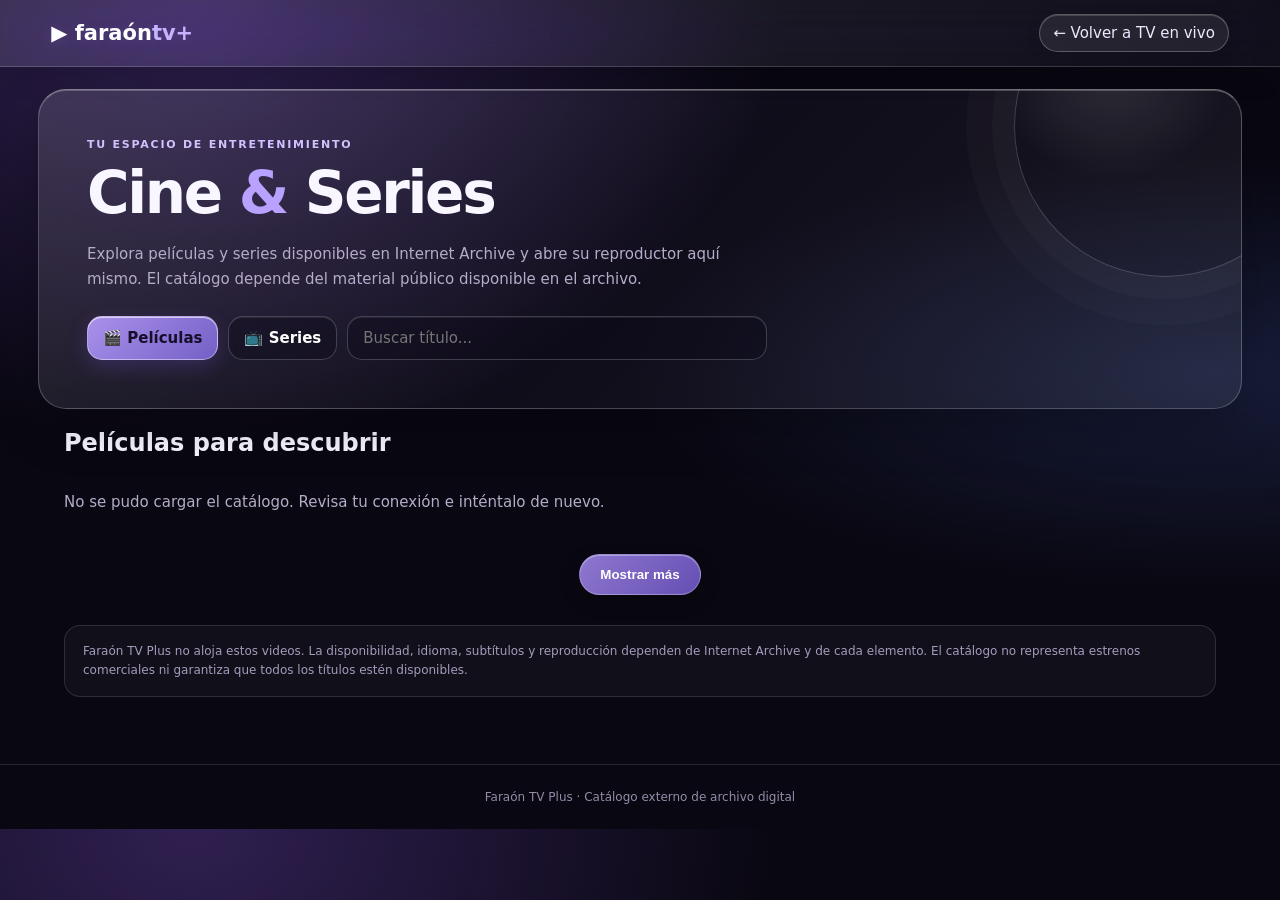
==== cine.html @ 97df02d6 "Require Google sign-in on cinema page" ====
<!doctype html>
<html lang="es"><head><meta charset="utf-8"><meta name="viewport" content="width=device-width,initial-scale=1,viewport-fit=cover"><meta name="theme-color" content="#100c20"><title>Faraón TV Plus — Cine y series</title><style>
:root{color-scheme:dark;--bg:#090711;--panel:rgba(255,255,255,.075);--purple:#b39aff;--muted:#b4acc8;--edge:rgba(255,255,255,.2);--shadow:0 16px 38px rgba(0,0,0,.28)}
*{box-sizing:border-box}
html{scroll-behavior:smooth}
body{margin:0;background:radial-gradient(ellipse at 15% 0%,#302052 0,transparent 38%),radial-gradient(ellipse at 95% 45%,#171d3a 0,transparent 34%),var(--bg);color:#f8f6ff;font:15px system-ui,-apple-system,Segoe UI,sans-serif}
header{position:sticky;top:0;z-index:4;display:flex;align-items:center;gap:20px;padding:14px clamp(16px,4vw,52px);background:linear-gradient(110deg,rgba(255,255,255,.12),rgba(255,255,255,.035));border-bottom:1px solid rgba(255,255,255,.17);box-shadow:0 8px 26px rgba(0,0,0,.18);backdrop-filter:blur(18px) saturate(145%);-webkit-backdrop-filter:blur(18px) saturate(145%)}
.brand{font-size:21px;font-weight:850;color:white;text-decoration:none;white-space:nowrap;text-shadow:0 2px 14px #b39aff25}.brand span{color:#c6b3ff}
header a.back{margin-left:auto;color:#eee8ff;text-decoration:none;border:1px solid rgba(255,255,255,.25);background:rgba(255,255,255,.075);padding:9px 13px;border-radius:999px;box-shadow:inset 0 1px rgba(255,255,255,.15),0 5px 14px #0002}
.hero{position:relative;margin:22px clamp(12px,3vw,38px) 20px;padding:clamp(26px,4vw,48px);border:1px solid rgba(255,255,255,.22);border-top-color:rgba(255,255,255,.4);border-radius:28px;background:linear-gradient(135deg,rgba(255,255,255,.13),rgba(180,160,255,.045) 50%,rgba(255,255,255,.07));box-shadow:inset 0 1px rgba(255,255,255,.23),0 18px 48px rgba(0,0,0,.25);overflow:hidden}
.hero:after{content:"";position:absolute;right:-75px;top:-115px;width:300px;height:300px;border-radius:50%;border:1px solid rgba(255,255,255,.19);background:radial-gradient(circle at 32% 28%,rgba(255,255,255,.13),transparent 42%);box-shadow:0 0 0 22px rgba(255,255,255,.025),0 0 0 48px rgba(255,255,255,.018);pointer-events:none}
.eyebrow{position:relative;z-index:1;color:#d2c0ff;font-size:11px;font-weight:800;letter-spacing:.16em}
.hero h1{position:relative;z-index:1;font-size:clamp(32px,5vw,58px);letter-spacing:-.04em;margin:8px 0}.hero p{position:relative;z-index:1;color:var(--muted);max-width:640px;line-height:1.65}
.controls{position:relative;z-index:1;display:flex;gap:10px;flex-wrap:wrap;margin-top:24px}
.tab,.search{border:1px solid rgba(255,255,255,.2);background:rgba(12,10,24,.38);color:#fff;border-radius:15px;padding:12px 15px;font:inherit;box-shadow:inset 0 1px rgba(255,255,255,.08)}
.tab{cursor:pointer;font-weight:750}.tab.active{background:linear-gradient(135deg,rgba(184,157,255,.9),rgba(135,111,231,.82));border-color:rgba(255,255,255,.42);color:#160e2a;box-shadow:inset 0 1px rgba(255,255,255,.6),0 7px 20px rgba(141,105,255,.2)}
.search{flex:1;min-width:190px;max-width:420px;outline:none}.search:focus{border-color:#c0aaff}
main{padding:0 clamp(16px,5vw,64px) 55px}.sectionhead{display:flex;align-items:end;justify-content:space-between;gap:12px;margin:12px 0 18px}.sectionhead h2{margin:0;font-size:24px}.status{color:var(--muted);padding:18px 0}
.grid{display:grid;grid-template-columns:repeat(auto-fill,minmax(155px,1fr));gap:18px}
.card{min-width:0;background:linear-gradient(145deg,rgba(255,255,255,.105),rgba(255,255,255,.035));border:1px solid rgba(255,255,255,.17);border-top-color:rgba(255,255,255,.3);border-radius:20px;overflow:hidden;cursor:pointer;box-shadow:inset 0 1px rgba(255,255,255,.14),0 10px 26px rgba(0,0,0,.22);transition:transform .18s,border-color .18s}
.poster{aspect-ratio:2/3;background:linear-gradient(145deg,#29213f,#171323);position:relative;display:grid;place-items:center;overflow:hidden}.poster img{width:100%;height:100%;object-fit:cover;display:block}.poster .play{position:absolute;display:grid;place-items:center;width:46px;height:46px;border:1px solid rgba(255,255,255,.42);border-radius:50%;background:rgba(155,123,255,.86);box-shadow:0 6px 18px #0005,inset 0 1px rgba(255,255,255,.45);font-size:20px}
.meta{padding:12px}.meta h3{font-size:14px;line-height:1.35;margin:0 0 6px}.meta p{font-size:12px;color:var(--muted);margin:0}.fallback{padding:14px;text-align:center;color:#d0c5e8}
.more{display:block;margin:25px auto 0;border:1px solid rgba(255,255,255,.25);background:linear-gradient(130deg,rgba(177,148,255,.8),rgba(125,97,220,.8));color:white;padding:12px 20px;border-radius:999px;font-weight:800;box-shadow:0 7px 20px #0003,inset 0 1px #ffffff55;cursor:pointer}
.note{color:#a59bbd;font-size:12px;line-height:1.6;margin-top:30px;padding:16px 18px;border:1px solid rgba(255,255,255,.12);border-radius:16px;background:rgba(255,255,255,.035)}
.player{display:none;position:fixed;inset:0;background:rgba(5,3,12,.88);z-index:10;align-items:center;justify-content:center;padding:18px}.player.open{display:flex}.playerbox{width:min(100%,1000px);background:linear-gradient(145deg,#211a32,#100d1a);border:1px solid rgba(255,255,255,.24);border-radius:22px;overflow:hidden;box-shadow:0 25px 75px #0008}
.playerhead{display:flex;align-items:center;gap:12px;padding:12px 15px;background:rgba(255,255,255,.045);border-bottom:1px solid rgba(255,255,255,.1)}.playerhead strong{flex:1}.close{border:1px solid rgba(255,255,255,.18);border-radius:999px;background:rgba(255,255,255,.09);color:#fff;padding:9px 13px;font-size:18px;cursor:pointer}
.framewrap{aspect-ratio:16/9;background:#000}.framewrap iframe{border:0;width:100%;height:100%}footer{padding:25px;text-align:center;color:#948ba9;font-size:12px;border-top:1px solid rgba(255,255,255,.12)}
@media(hover:hover) and (pointer:fine){.card:hover{transform:translateY(-3px);border-color:rgba(194,170,255,.65);box-shadow:inset 0 1px rgba(255,255,255,.18),0 16px 32px rgba(0,0,0,.3)}}
@media(max-width:700px){header{padding:12px 14px;gap:10px;background:rgba(22,17,35,.94);backdrop-filter:none;-webkit-backdrop-filter:none}.brand{font-size:19px}header a.back{font-size:12px;padding:9px 11px}.hero{margin:13px 10px 18px;padding:25px 19px;border-radius:22px;box-shadow:inset 0 1px rgba(255,255,255,.18),0 9px 22px #0003;background:linear-gradient(145deg,rgba(255,255,255,.11),rgba(170,145,255,.055))}.hero:after{right:-175px;top:-110px}.hero p{font-size:13px}.controls{gap:8px;margin-top:19px}.tab,.search{padding:11px 12px;border-radius:12px}.search{min-width:100%;max-width:none}.grid{grid-template-columns:repeat(2,minmax(0,1fr));gap:11px}.card{border-radius:16px;box-shadow:inset 0 1px rgba(255,255,255,.12),0 7px 16px #0003;transition:none}.poster .play{width:40px;height:40px}.meta{padding:10px}.meta h3{font-size:13px}.sectionhead h2{font-size:21px}.player{padding:10px}.playerbox{border-radius:16px}footer{padding:20px 12px}}
@media(hover:none),(pointer:coarse){header{backdrop-filter:none;-webkit-backdrop-filter:none}.hero{backdrop-filter:none;-webkit-backdrop-filter:none}.card{backdrop-filter:none;-webkit-backdrop-filter:none}}
@media(prefers-reduced-motion:reduce){*,*::before,*::after{scroll-behavior:auto!important;transition:none!important}}
@supports not ((backdrop-filter:blur(1px)) or (-webkit-backdrop-filter:blur(1px))){header{background:#191427}.hero,.card{background:#1a1428}}

</style><style>
.auth-gate{position:fixed;inset:0;z-index:9999;display:grid;place-items:center;padding:22px;background:radial-gradient(ellipse at 50% 15%,#34235a,#0a0812 65%);color:#fff;font-family:system-ui,sans-serif}.auth-gate[hidden]{display:none}.auth-card{width:min(100%,410px);padding:30px 24px;text-align:center;border:1px solid #ffffff35;border-radius:28px;background:linear-gradient(145deg,#ffffff18,#ffffff08);box-shadow:inset 0 1px #ffffff30,0 24px 70px #0008}.auth-logo{width:86px;height:86px;object-fit:contain;margin:0 auto 12px}.auth-card h1{margin:8px 0;font-size:28px}.auth-card p{color:#c8bfdc;line-height:1.5}.google-login{width:100%;display:flex;align-items:center;justify-content:center;gap:12px;padding:14px;border:1px solid #ffffff38;border-radius:14px;background:#fff;color:#211b2e;font-weight:750;font-size:15px;cursor:pointer}.google-login:disabled{opacity:.6}.google-login svg{width:20px;height:20px}.auth-error{min-height:20px;color:#ffb6c1;font-size:13px}.auth-user{display:flex;align-items:center;gap:8px;font-size:12px;color:#d5c9f1}.auth-user button{border:1px solid #ffffff30;border-radius:999px;background:#ffffff10;color:#fff;padding:7px 10px;cursor:pointer}
</style></head><body><section id="authGate" class="auth-gate" hidden><div class="auth-card"><img class="auth-logo" src="faraon-tv-icon.png" alt="Faraón TV" onerror="this.style.display='none'"><div style="font-size:11px;letter-spacing:.18em;color:#c8b5ff;font-weight:800">ACCESO EXCLUSIVO</div><h1>Bienvenido a Faraón TV</h1><p>Inicia sesión con Google para acceder a los canales, películas y series.</p><button id="googleLogin" class="google-login"><svg viewBox="0 0 48 48" aria-hidden="true"><path fill="#EA4335" d="M24 9.5c3.54 0 6.71 1.22 9.21 3.6l6.85-6.85C35.9 2.38 30.47 0 24 0 14.62 0 6.51 5.38 2.56 13.22l7.98 6.19C12.43 13.72 17.74 9.5 24 9.5z"/><path fill="#4285F4" d="M46.98 24.55c0-1.57-.15-3.09-.38-4.55H24v9.02h12.94c-.58 2.96-2.26 5.48-4.76 7.18l7.73 6C44.42 37.95 46.98 31.77 46.98 24.55z"/><path fill="#FBBC05" d="M10.53 28.59a14.4 14.4 0 0 1 0-9.18l-7.98-6.19a24 24 0 0 0 0 21.56z"/><path fill="#34A853" d="M24 48c6.48 0 11.93-2.13 15.91-5.8l-7.73-6c-2.15 1.45-4.9 2.3-8.18 2.3-6.26 0-11.57-4.22-13.47-9.91l-7.98 6.19C6.51 42.62 14.62 48 24 48z"/></svg>Continuar con Google</button><p id="authError" class="auth-error" role="status"></p><small style="color:#9f95b8">Tu sesión se administra de forma segura con Supabase.</small></div></section>
<script type="module">
import { createClient } from 'https://esm.sh/@supabase/supabase-js@2.57.0';
const supabase=createClient('https://vavccireczpousisropq.supabase.co','sb_publishable_TexyQd7hbvq5Wb1plAVRlQ_CVCT6jrP');
const gate=document.getElementById('authGate'),login=document.getElementById('googleLogin'),err=document.getElementById('authError');
let ready=false;
async function checkAuth(){const {data:{session},error}=await supabase.auth.getSession();if(error)console.error(error);gate.hidden=!!session;document.body.classList.toggle('auth-locked',!session);ready=true;if(!session&&location.pathname.endsWith('/cine.html'))sessionStorage.setItem('faraon-after-login','cine.html');}
login.addEventListener('click',async()=>{login.disabled=true;err.textContent='Conectando con Google…';const {error}=await supabase.auth.signInWithOAuth({provider:'google',options:{redirectTo:location.origin+location.pathname}});if(error){err.textContent='No se pudo iniciar sesión: '+error.message;login.disabled=false;}});
supabase.auth.onAuthStateChange((event,session)=>{if(event==='SIGNED_IN'&&session){gate.hidden=true;document.body.classList.remove('auth-locked');const next=sessionStorage.getItem('faraon-after-login');if(next){sessionStorage.removeItem('faraon-after-login');if(!location.pathname.endsWith('/'+next))location.href=next;}}else if(event==='SIGNED_OUT'){gate.hidden=false;document.body.classList.add('auth-locked');}});
checkAuth();
</script>
<header><a class="brand" href="index.html">▶ faraón<span>tv+</span></a><a class="back" href="index.html">← Volver a TV en vivo</a></header>
<section class="hero"><div class="eyebrow">TU ESPACIO DE ENTRETENIMIENTO</div><h1>Cine <span style="color:#b9a1ff">&</span> Series</h1><p>Explora películas y series disponibles en Internet Archive y abre su reproductor aquí mismo. El catálogo depende del material público disponible en el archivo.</p><div class="controls"><button class="tab active" data-kind="movies">🎬 Películas</button><button class="tab" data-kind="series">📺 Series</button><input id="search" class="search" type="search" placeholder="Buscar título..." autocomplete="off"></div></section>
<main><div class="sectionhead"><h2 id="heading">Películas para descubrir</h2><span id="count" style="color:var(--muted);font-size:13px"></span></div><div id="status" class="status">Cargando catálogo…</div><div id="grid" class="grid"></div><button id="more" class="more" hidden>Mostrar más</button><p class="note">Faraón TV Plus no aloja estos videos. La disponibilidad, idioma, subtítulos y reproducción dependen de Internet Archive y de cada elemento. El catálogo no representa estrenos comerciales ni garantiza que todos los títulos estén disponibles.</p></main>
<div id="player" class="player"><div class="playerbox"><div class="playerhead"><strong id="ptitle">Reproduciendo</strong><button id="close" class="close" aria-label="Cerrar">✕</button></div><div class="framewrap"><iframe id="frame" allow="autoplay; fullscreen; picture-in-picture" allowfullscreen referrerpolicy="no-referrer"></iframe></div></div></div><footer>Faraón TV Plus · Catálogo externo de archivo digital</footer>
<script>
const $=id=>document.getElementById(id);let kind="movies",query="",page=1,results=[],busy=false,debounce=null;const esc=s=>String(s||"").replace(/[&<>"']/g,c=>({"&":"&amp;","<":"&lt;",">":"&gt;",'"':"&quot;","'":"&#39;"}[c]));
function searchQuery(){let q=kind==="movies"?'mediatype:movies AND (collection:feature_films OR collection:opensource_movies)':'mediatype:movies AND collection:classic_tv';if(query.trim())q+=' AND title:('+query.trim().replace(/[()"]/g," ")+')';return q}
async function fetchPage(reset){if(busy)return;busy=true;if(reset){page=1;results=[];$("grid").innerHTML="";$("status").hidden=false;$("status").textContent="Buscando títulos…"}$("more").hidden=true;try{const url='https://archive.org/advancedsearch.php?q='+encodeURIComponent(searchQuery())+'&fl[]=identifier&fl[]=title&fl[]=year&fl[]=creator&sort[]=downloads+desc&rows=24&page='+page+'&output=json';const res=await fetch(url);if(!res.ok)throw Error("HTTP "+res.status);const data=await res.json();const docs=data.response&&data.response.docs||[];results=reset?docs:results.concat(docs);$("status").hidden=results.length>0;$("status").textContent=results.length?"":"No encontramos títulos con esa búsqueda. Prueba otra palabra.";render();$("count").textContent=results.length?results.length+" títulos cargados":"";$("more").hidden=docs.length<24;page++;}catch(e){console.error(e);$("status").hidden=false;$("status").textContent="No se pudo cargar el catálogo. Revisa tu conexión e inténtalo de nuevo."}finally{busy=false}}
function render(){$("grid").innerHTML=results.map((x,i)=>'<article class="card" tabindex="0" data-i="'+i+'"><div class="poster"><img loading="lazy" src="https://archive.org/services/img/'+encodeURIComponent(x.identifier)+'" alt=""><span class="play">▶</span></div><div class="meta"><h3>'+esc(x.title||"Sin título")+'</h3><p>'+esc(x.year||"Archivo digital")+'</p></div></article>').join('');$("grid").querySelectorAll("img").forEach(img=>img.onerror=()=>{const f=document.createElement("div");f.className="fallback";f.textContent=img.closest(".card").querySelector("h3").textContent;img.replaceWith(f)})}
function play(x){$("ptitle").textContent=x.title||"Reproduciendo";$("frame").src="https://archive.org/embed/"+encodeURIComponent(x.identifier)+"?autoplay=1";$("player").classList.add("open");document.body.style.overflow="hidden"}function closePlayer(){$("player").classList.remove("open");$("frame").src="about:blank";document.body.style.overflow=""}
$("grid").addEventListener("click",e=>{const c=e.target.closest("[data-i]");if(c)play(results[+c.dataset.i])});$("grid").addEventListener("keydown",e=>{if((e.key==="Enter"||e.key===" ")&&e.target.matches("[data-i]")){e.preventDefault();play(results[+e.target.dataset.i])}});$("close").onclick=closePlayer;$("player").addEventListener("click",e=>{if(e.target===$("player"))closePlayer()});document.addEventListener("keydown",e=>{if(e.key==="Escape")closePlayer()});document.querySelectorAll("[data-kind]").forEach(b=>b.onclick=()=>{kind=b.dataset.kind;document.querySelectorAll("[data-kind]").forEach(x=>x.classList.toggle("active",x===b));$("heading").textContent=kind==="movies"?"Películas para descubrir":"Series de archivo";fetchPage(true)});$("search").addEventListener("input",()=>{query=$("search").value;clearTimeout(debounce);debounce=setTimeout(()=>fetchPage(true),500)});$("more").onclick=()=>fetchPage(false);fetchPage(true);
</script></body></html>
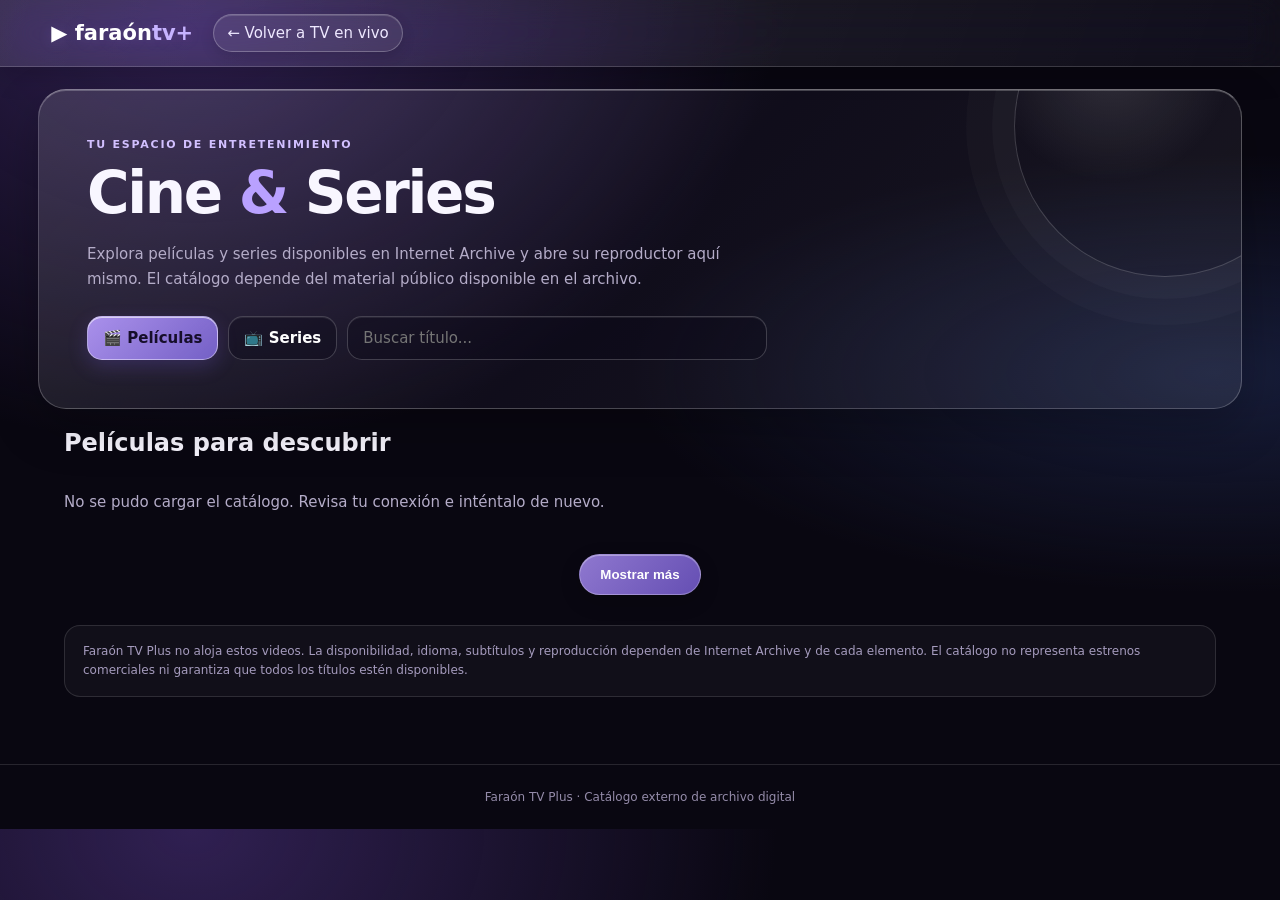
==== commit d324318c: "Show account identity and sign out on cinema page" ====
--- a/cine.html
+++ b/cine.html
@@ -33,18 +33,23 @@
 
 </style><style>
 .auth-gate{position:fixed;inset:0;z-index:9999;display:grid;place-items:center;padding:22px;background:radial-gradient(ellipse at 50% 15%,#34235a,#0a0812 65%);color:#fff;font-family:system-ui,sans-serif}.auth-gate[hidden]{display:none}.auth-card{width:min(100%,410px);padding:30px 24px;text-align:center;border:1px solid #ffffff35;border-radius:28px;background:linear-gradient(145deg,#ffffff18,#ffffff08);box-shadow:inset 0 1px #ffffff30,0 24px 70px #0008}.auth-logo{width:86px;height:86px;object-fit:contain;margin:0 auto 12px}.auth-card h1{margin:8px 0;font-size:28px}.auth-card p{color:#c8bfdc;line-height:1.5}.google-login{width:100%;display:flex;align-items:center;justify-content:center;gap:12px;padding:14px;border:1px solid #ffffff38;border-radius:14px;background:#fff;color:#211b2e;font-weight:750;font-size:15px;cursor:pointer}.google-login:disabled{opacity:.6}.google-login svg{width:20px;height:20px}.auth-error{min-height:20px;color:#ffb6c1;font-size:13px}.auth-user{display:flex;align-items:center;gap:8px;font-size:12px;color:#d5c9f1}.auth-user button{border:1px solid #ffffff30;border-radius:999px;background:#ffffff10;color:#fff;padding:7px 10px;cursor:pointer}
-</style></head><body><section id="authGate" class="auth-gate" hidden><div class="auth-card"><img class="auth-logo" src="faraon-tv-icon.png" alt="Faraón TV" onerror="this.style.display='none'"><div style="font-size:11px;letter-spacing:.18em;color:#c8b5ff;font-weight:800">ACCESO EXCLUSIVO</div><h1>Bienvenido a Faraón TV</h1><p>Inicia sesión con Google para acceder a los canales, películas y series.</p><button id="googleLogin" class="google-login"><svg viewBox="0 0 48 48" aria-hidden="true"><path fill="#EA4335" d="M24 9.5c3.54 0 6.71 1.22 9.21 3.6l6.85-6.85C35.9 2.38 30.47 0 24 0 14.62 0 6.51 5.38 2.56 13.22l7.98 6.19C12.43 13.72 17.74 9.5 24 9.5z"/><path fill="#4285F4" d="M46.98 24.55c0-1.57-.15-3.09-.38-4.55H24v9.02h12.94c-.58 2.96-2.26 5.48-4.76 7.18l7.73 6C44.42 37.95 46.98 31.77 46.98 24.55z"/><path fill="#FBBC05" d="M10.53 28.59a14.4 14.4 0 0 1 0-9.18l-7.98-6.19a24 24 0 0 0 0 21.56z"/><path fill="#34A853" d="M24 48c6.48 0 11.93-2.13 15.91-5.8l-7.73-6c-2.15 1.45-4.9 2.3-8.18 2.3-6.26 0-11.57-4.22-13.47-9.91l-7.98 6.19C6.51 42.62 14.62 48 24 48z"/></svg>Continuar con Google</button><p id="authError" class="auth-error" role="status"></p><small style="color:#9f95b8">Tu sesión se administra de forma segura con Supabase.</small></div></section>
+.account-menu{position:relative;display:flex;align-items:center;gap:8px;min-width:0}.account-trigger{display:flex;align-items:center;gap:8px;max-width:220px;border:1px solid #ffffff24;background:#ffffff0c;color:inherit;border-radius:999px;padding:5px 10px 5px 5px;cursor:pointer}.account-trigger img,.account-trigger .account-initial{width:30px;height:30px;border-radius:50%;object-fit:cover;background:#51436e}.account-trigger .account-initial{display:grid;place-items:center;color:white;font-weight:800}.account-email{overflow:hidden;text-overflow:ellipsis;white-space:nowrap;max-width:145px;font-size:12px}.account-pop{position:absolute;z-index:1000;right:0;top:calc(100% + 10px);width:240px;padding:14px;border:1px solid #ffffff24;border-radius:16px;background:#171321;color:#fff;box-shadow:0 16px 48px #0009}.account-pop[hidden],.account-menu[hidden]{display:none!important}.account-pop p{font-size:12px;color:#c9c2d8;overflow-wrap:anywhere;margin:0 0 12px}.account-pop button{width:100%;padding:10px;border:0;border-radius:10px;background:#ffffff12;color:#fff;cursor:pointer}@media(max-width:560px){.account-email{display:none}.account-trigger{padding-right:5px}.account-pop{position:fixed;right:12px;top:76px}}</style></head><body><section id="authGate" class="auth-gate" hidden><div class="auth-card"><img class="auth-logo" src="faraon-tv-icon.png" alt="Faraón TV" onerror="this.style.display='none'"><div style="font-size:11px;letter-spacing:.18em;color:#c8b5ff;font-weight:800">ACCESO EXCLUSIVO</div><h1>Bienvenido a Faraón TV</h1><p>Inicia sesión con Google para acceder a los canales, películas y series.</p><button id="googleLogin" class="google-login"><svg viewBox="0 0 48 48" aria-hidden="true"><path fill="#EA4335" d="M24 9.5c3.54 0 6.71 1.22 9.21 3.6l6.85-6.85C35.9 2.38 30.47 0 24 0 14.62 0 6.51 5.38 2.56 13.22l7.98 6.19C12.43 13.72 17.74 9.5 24 9.5z"/><path fill="#4285F4" d="M46.98 24.55c0-1.57-.15-3.09-.38-4.55H24v9.02h12.94c-.58 2.96-2.26 5.48-4.76 7.18l7.73 6C44.42 37.95 46.98 31.77 46.98 24.55z"/><path fill="#FBBC05" d="M10.53 28.59a14.4 14.4 0 0 1 0-9.18l-7.98-6.19a24 24 0 0 0 0 21.56z"/><path fill="#34A853" d="M24 48c6.48 0 11.93-2.13 15.91-5.8l-7.73-6c-2.15 1.45-4.9 2.3-8.18 2.3-6.26 0-11.57-4.22-13.47-9.91l-7.98 6.19C6.51 42.62 14.62 48 24 48z"/></svg>Continuar con Google</button><p id="authError" class="auth-error" role="status"></p><small style="color:#9f95b8">Tu sesión se administra de forma segura con Supabase.</small></div></section>
 <script type="module">
 import { createClient } from 'https://esm.sh/@supabase/supabase-js@2.57.0';
 const supabase=createClient('https://vavccireczpousisropq.supabase.co','sb_publishable_TexyQd7hbvq5Wb1plAVRlQ_CVCT6jrP');
 const gate=document.getElementById('authGate'),login=document.getElementById('googleLogin'),err=document.getElementById('authError');
 let ready=false;
-async function checkAuth(){const {data:{session},error}=await supabase.auth.getSession();if(error)console.error(error);gate.hidden=!!session;document.body.classList.toggle('auth-locked',!session);ready=true;if(!session&&location.pathname.endsWith('/cine.html'))sessionStorage.setItem('faraon-after-login','cine.html');}
+async function checkAuth(){const {data:{session},error}=await supabase.auth.getSession();if(error)console.error(error);gate.hidden=!!session;document.body.classList.toggle('auth-locked',!session);ready=true;if(session)window.dispatchEvent(new Event('faraon-authenticated'));if(!session&&location.pathname.endsWith('/cine.html'))sessionStorage.setItem('faraon-after-login','cine.html');}
 login.addEventListener('click',async()=>{login.disabled=true;err.textContent='Conectando con Google…';const {error}=await supabase.auth.signInWithOAuth({provider:'google',options:{redirectTo:location.origin+location.pathname}});if(error){err.textContent='No se pudo iniciar sesión: '+error.message;login.disabled=false;}});
-supabase.auth.onAuthStateChange((event,session)=>{if(event==='SIGNED_IN'&&session){gate.hidden=true;document.body.classList.remove('auth-locked');const next=sessionStorage.getItem('faraon-after-login');if(next){sessionStorage.removeItem('faraon-after-login');if(!location.pathname.endsWith('/'+next))location.href=next;}}else if(event==='SIGNED_OUT'){gate.hidden=false;document.body.classList.add('auth-locked');}});
+supabase.auth.onAuthStateChange((event,session)=>{if(event==='SIGNED_IN'&&session){gate.hidden=true;document.body.classList.remove('auth-locked');window.dispatchEvent(new Event('faraon-authenticated'));const next=sessionStorage.getItem('faraon-after-login');if(next){sessionStorage.removeItem('faraon-after-login');if(!location.pathname.endsWith('/'+next))location.href=next;}}else if(event==='SIGNED_OUT'){gate.hidden=false;document.body.classList.add('auth-locked');}});
 checkAuth();
+
+const accountMenu=document.getElementById('accountMenu'),accountTrigger=document.getElementById('accountTrigger'),accountPopover=document.getElementById('accountPopover'),accountEmail=document.getElementById('accountEmail'),accountDetails=document.getElementById('accountDetails'),signOutButton=document.getElementById('signOutButton');let currentAccountAvatar=document.getElementById('accountAvatar');
+function showAccount(session){if(!accountMenu)return;accountMenu.hidden=!session;if(!session){accountPopover.hidden=true;return;}const user=session.user||{},email=user.email||'Cuenta de Google',name=user.user_metadata?.full_name||user.user_metadata?.name||email,avatar=user.user_metadata?.avatar_url||user.user_metadata?.picture;accountEmail.textContent=email;accountDetails.textContent=email;if(avatar){if(currentAccountAvatar?.tagName!=='IMG'){const img=document.createElement('img');img.id='accountAvatar';img.alt='';img.referrerPolicy='no-referrer';currentAccountAvatar.replaceWith(img);currentAccountAvatar=img;}currentAccountAvatar.src=avatar;}else{if(currentAccountAvatar?.tagName==='IMG'){const span=document.createElement('span');span.id='accountAvatar';span.className='account-initial';currentAccountAvatar.replaceWith(span);currentAccountAvatar=span;}currentAccountAvatar.textContent=(name[0]||'F').toUpperCase();}accountMenu.hidden=false;}
+accountTrigger?.addEventListener('click',()=>{accountPopover.hidden=!accountPopover.hidden;accountTrigger.setAttribute('aria-expanded',String(!accountPopover.hidden));});document.addEventListener('click',e=>{if(accountMenu&&!accountMenu.contains(e.target)){accountPopover.hidden=true;accountTrigger?.setAttribute('aria-expanded','false');}});
+signOutButton?.addEventListener('click',async()=>{signOutButton.disabled=true;signOutButton.textContent='Cerrando sesión…';const {error}=await supabase.auth.signOut();if(error){accountDetails.textContent='No se pudo cerrar sesión: '+error.message;signOutButton.disabled=false;signOutButton.textContent='Cerrar sesión';return;}showAccount(null);gate.hidden=false;document.body.classList.add('auth-locked');signOutButton.disabled=false;signOutButton.textContent='Cerrar sesión';});supabase.auth.getSession().then(({data})=>showAccount(data.session));supabase.auth.onAuthStateChange((_event,session)=>showAccount(session));
 </script>
-<header><a class="brand" href="index.html">▶ faraón<span>tv+</span></a><a class="back" href="index.html">← Volver a TV en vivo</a></header>
+<header><a class="brand" href="index.html">▶ faraón<span>tv+</span></a><div style="display:flex;align-items:center;gap:12px"><a class="back" href="index.html">← Volver a TV en vivo</a><div id="accountMenu" class="account-menu" hidden><button id="accountTrigger" class="account-trigger" aria-expanded="false" aria-controls="accountPopover"><span id="accountAvatar" class="account-initial">F</span><span id="accountEmail" class="account-email">Mi cuenta</span>⌄</button><div id="accountPopover" class="account-pop" hidden><p id="accountDetails"></p><button id="signOutButton">Cerrar sesión</button></div></div></div></header>
 <section class="hero"><div class="eyebrow">TU ESPACIO DE ENTRETENIMIENTO</div><h1>Cine <span style="color:#b9a1ff">&</span> Series</h1><p>Explora películas y series disponibles en Internet Archive y abre su reproductor aquí mismo. El catálogo depende del material público disponible en el archivo.</p><div class="controls"><button class="tab active" data-kind="movies">🎬 Películas</button><button class="tab" data-kind="series">📺 Series</button><input id="search" class="search" type="search" placeholder="Buscar título..." autocomplete="off"></div></section>
 <main><div class="sectionhead"><h2 id="heading">Películas para descubrir</h2><span id="count" style="color:var(--muted);font-size:13px"></span></div><div id="status" class="status">Cargando catálogo…</div><div id="grid" class="grid"></div><button id="more" class="more" hidden>Mostrar más</button><p class="note">Faraón TV Plus no aloja estos videos. La disponibilidad, idioma, subtítulos y reproducción dependen de Internet Archive y de cada elemento. El catálogo no representa estrenos comerciales ni garantiza que todos los títulos estén disponibles.</p></main>
 <div id="player" class="player"><div class="playerbox"><div class="playerhead"><strong id="ptitle">Reproduciendo</strong><button id="close" class="close" aria-label="Cerrar">✕</button></div><div class="framewrap"><iframe id="frame" allow="autoplay; fullscreen; picture-in-picture" allowfullscreen referrerpolicy="no-referrer"></iframe></div></div></div><footer>Faraón TV Plus · Catálogo externo de archivo digital</footer>
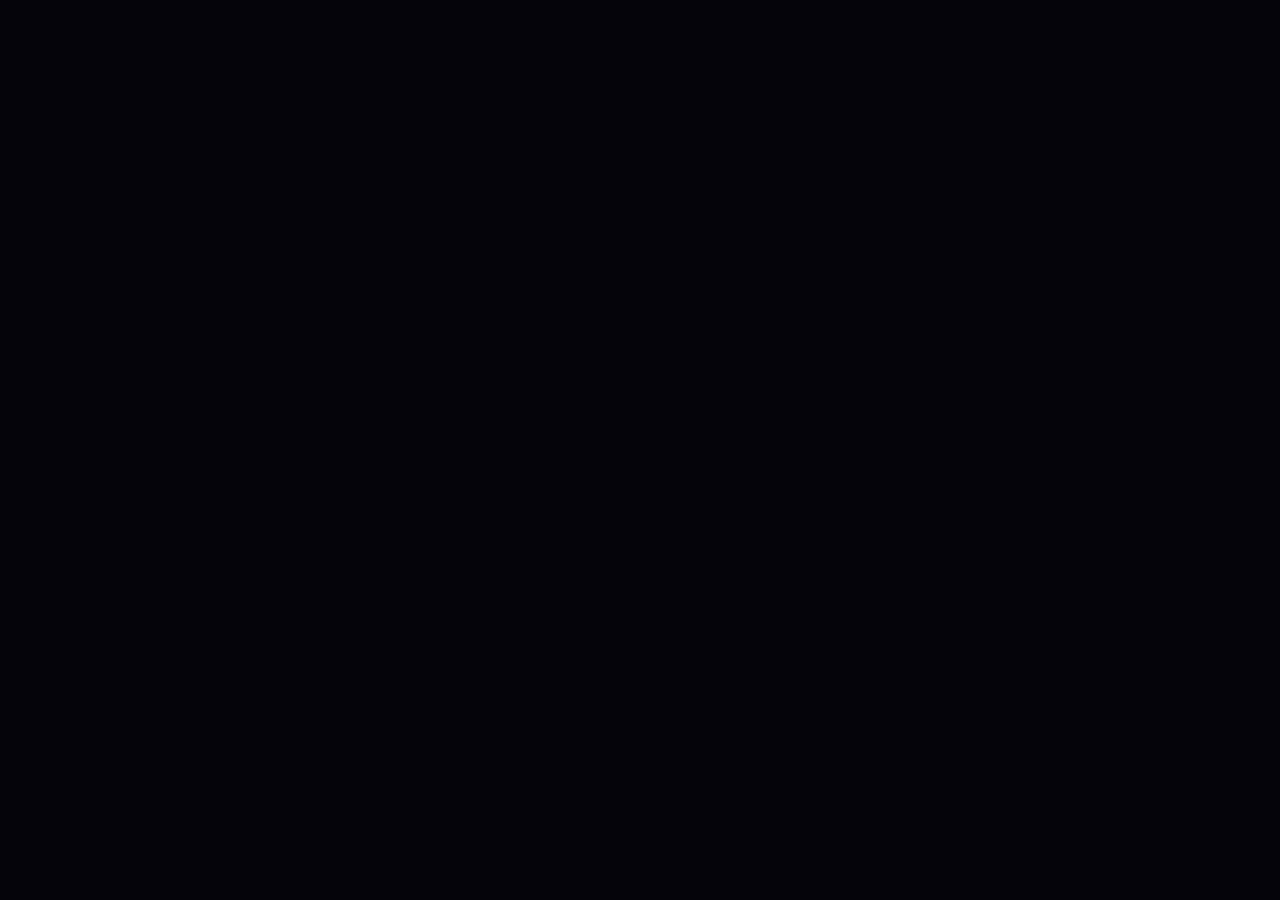
==== commit a019c8f8: "Add cinematic intro with fade transition to Cine" ====
--- a/cine.html
+++ b/cine.html
@@ -31,9 +31,17 @@
 @media(prefers-reduced-motion:reduce){*,*::before,*::after{scroll-behavior:auto!important;transition:none!important}}
 @supports not ((backdrop-filter:blur(1px)) or (-webkit-backdrop-filter:blur(1px))){header{background:#191427}.hero,.card{background:#1a1428}}
 
+
+/* Intro cinematográfica al entrar a Cine */
+#cineIntro{position:fixed;inset:0;z-index:9998;display:grid;place-items:center;background:#05040a;opacity:1;visibility:visible;transition:opacity 1.25s ease,visibility 1.25s ease}
+#cineIntro.is-fading{opacity:0;visibility:hidden;pointer-events:none}
+#cineIntro video{width:100%;height:100%;object-fit:contain;background:#05040a}
+#cineIntro.is-fading video{pointer-events:none}
+@media(prefers-reduced-motion:reduce){#cineIntro{transition-duration:.2s}}
 </style><style>
 .auth-gate{position:fixed;inset:0;z-index:9999;display:grid;place-items:center;padding:22px;background:radial-gradient(ellipse at 50% 15%,#34235a,#0a0812 65%);color:#fff;font-family:system-ui,sans-serif}.auth-gate[hidden]{display:none}.auth-card{width:min(100%,410px);padding:30px 24px;text-align:center;border:1px solid #ffffff35;border-radius:28px;background:linear-gradient(145deg,#ffffff18,#ffffff08);box-shadow:inset 0 1px #ffffff30,0 24px 70px #0008}.auth-logo{width:86px;height:86px;object-fit:contain;margin:0 auto 12px}.auth-card h1{margin:8px 0;font-size:28px}.auth-card p{color:#c8bfdc;line-height:1.5}.google-login{width:100%;display:flex;align-items:center;justify-content:center;gap:12px;padding:14px;border:1px solid #ffffff38;border-radius:14px;background:#fff;color:#211b2e;font-weight:750;font-size:15px;cursor:pointer}.google-login:disabled{opacity:.6}.google-login svg{width:20px;height:20px}.auth-error{min-height:20px;color:#ffb6c1;font-size:13px}.auth-user{display:flex;align-items:center;gap:8px;font-size:12px;color:#d5c9f1}.auth-user button{border:1px solid #ffffff30;border-radius:999px;background:#ffffff10;color:#fff;padding:7px 10px;cursor:pointer}
-.account-menu{position:relative;display:flex;align-items:center;gap:8px;min-width:0}.account-trigger{display:flex;align-items:center;gap:8px;max-width:220px;border:1px solid #ffffff24;background:#ffffff0c;color:inherit;border-radius:999px;padding:5px 10px 5px 5px;cursor:pointer}.account-trigger img,.account-trigger .account-initial{width:30px;height:30px;border-radius:50%;object-fit:cover;background:#51436e}.account-trigger .account-initial{display:grid;place-items:center;color:white;font-weight:800}.account-email{overflow:hidden;text-overflow:ellipsis;white-space:nowrap;max-width:145px;font-size:12px}.account-pop{position:absolute;z-index:1000;right:0;top:calc(100% + 10px);width:240px;padding:14px;border:1px solid #ffffff24;border-radius:16px;background:#171321;color:#fff;box-shadow:0 16px 48px #0009}.account-pop[hidden],.account-menu[hidden]{display:none!important}.account-pop p{font-size:12px;color:#c9c2d8;overflow-wrap:anywhere;margin:0 0 12px}.account-pop button{width:100%;padding:10px;border:0;border-radius:10px;background:#ffffff12;color:#fff;cursor:pointer}@media(max-width:560px){.account-email{display:none}.account-trigger{padding-right:5px}.account-pop{position:fixed;right:12px;top:76px}}</style></head><body><section id="authGate" class="auth-gate" hidden><div class="auth-card"><img class="auth-logo" src="faraon-tv-icon.png" alt="Faraón TV" onerror="this.style.display='none'"><div style="font-size:11px;letter-spacing:.18em;color:#c8b5ff;font-weight:800">ACCESO EXCLUSIVO</div><h1>Bienvenido a Faraón TV</h1><p>Inicia sesión con Google para acceder a los canales, películas y series.</p><button id="googleLogin" class="google-login"><svg viewBox="0 0 48 48" aria-hidden="true"><path fill="#EA4335" d="M24 9.5c3.54 0 6.71 1.22 9.21 3.6l6.85-6.85C35.9 2.38 30.47 0 24 0 14.62 0 6.51 5.38 2.56 13.22l7.98 6.19C12.43 13.72 17.74 9.5 24 9.5z"/><path fill="#4285F4" d="M46.98 24.55c0-1.57-.15-3.09-.38-4.55H24v9.02h12.94c-.58 2.96-2.26 5.48-4.76 7.18l7.73 6C44.42 37.95 46.98 31.77 46.98 24.55z"/><path fill="#FBBC05" d="M10.53 28.59a14.4 14.4 0 0 1 0-9.18l-7.98-6.19a24 24 0 0 0 0 21.56z"/><path fill="#34A853" d="M24 48c6.48 0 11.93-2.13 15.91-5.8l-7.73-6c-2.15 1.45-4.9 2.3-8.18 2.3-6.26 0-11.57-4.22-13.47-9.91l-7.98 6.19C6.51 42.62 14.62 48 24 48z"/></svg>Continuar con Google</button><p id="authError" class="auth-error" role="status"></p><small style="color:#9f95b8">Tu sesión se administra de forma segura con Supabase.</small></div></section>
+.account-menu{position:relative;display:flex;align-items:center;gap:8px;min-width:0}.account-trigger{display:flex;align-items:center;gap:8px;max-width:220px;border:1px solid #ffffff24;background:#ffffff0c;color:inherit;border-radius:999px;padding:5px 10px 5px 5px;cursor:pointer}.account-trigger img,.account-trigger .account-initial{width:30px;height:30px;border-radius:50%;object-fit:cover;background:#51436e}.account-trigger .account-initial{display:grid;place-items:center;color:white;font-weight:800}.account-email{overflow:hidden;text-overflow:ellipsis;white-space:nowrap;max-width:145px;font-size:12px}.account-pop{position:absolute;z-index:1000;right:0;top:calc(100% + 10px);width:240px;padding:14px;border:1px solid #ffffff24;border-radius:16px;background:#171321;color:#fff;box-shadow:0 16px 48px #0009}.account-pop[hidden],.account-menu[hidden]{display:none!important}.account-pop p{font-size:12px;color:#c9c2d8;overflow-wrap:anywhere;margin:0 0 12px}.account-pop button{width:100%;padding:10px;border:0;border-radius:10px;background:#ffffff12;color:#fff;cursor:pointer}@media(max-width:560px){.account-email{display:none}.account-trigger{padding-right:5px}.account-pop{position:fixed;right:12px;top:76px}}</style></head><body><div id="cineIntro" aria-label="Introducción de Faraón TV Cine"><video id="cineIntroVideo" autoplay muted playsinline preload="auto"><source src="https://file.garden/atfkA5LAxkEsYlWN/Requesting_animation_for_two_images_c6ce1421.mp4" type="video/mp4"></video></div>
+<section id="authGate" class="auth-gate" hidden><div class="auth-card"><img class="auth-logo" src="faraon-tv-icon.png" alt="Faraón TV" onerror="this.style.display='none'"><div style="font-size:11px;letter-spacing:.18em;color:#c8b5ff;font-weight:800">ACCESO EXCLUSIVO</div><h1>Bienvenido a Faraón TV</h1><p>Inicia sesión con Google para acceder a los canales, películas y series.</p><button id="googleLogin" class="google-login"><svg viewBox="0 0 48 48" aria-hidden="true"><path fill="#EA4335" d="M24 9.5c3.54 0 6.71 1.22 9.21 3.6l6.85-6.85C35.9 2.38 30.47 0 24 0 14.62 0 6.51 5.38 2.56 13.22l7.98 6.19C12.43 13.72 17.74 9.5 24 9.5z"/><path fill="#4285F4" d="M46.98 24.55c0-1.57-.15-3.09-.38-4.55H24v9.02h12.94c-.58 2.96-2.26 5.48-4.76 7.18l7.73 6C44.42 37.95 46.98 31.77 46.98 24.55z"/><path fill="#FBBC05" d="M10.53 28.59a14.4 14.4 0 0 1 0-9.18l-7.98-6.19a24 24 0 0 0 0 21.56z"/><path fill="#34A853" d="M24 48c6.48 0 11.93-2.13 15.91-5.8l-7.73-6c-2.15 1.45-4.9 2.3-8.18 2.3-6.26 0-11.57-4.22-13.47-9.91l-7.98 6.19C6.51 42.62 14.62 48 24 48z"/></svg>Continuar con Google</button><p id="authError" class="auth-error" role="status"></p><small style="color:#9f95b8">Tu sesión se administra de forma segura con Supabase.</small></div></section>
 <script type="module">
 import { createClient } from 'https://esm.sh/@supabase/supabase-js@2.57.0';
 const supabase=createClient('https://vavccireczpousisropq.supabase.co','sb_publishable_TexyQd7hbvq5Wb1plAVRlQ_CVCT6jrP');
@@ -60,4 +68,16 @@
 function render(){$("grid").innerHTML=results.map((x,i)=>'<article class="card" tabindex="0" data-i="'+i+'"><div class="poster"><img loading="lazy" src="https://archive.org/services/img/'+encodeURIComponent(x.identifier)+'" alt=""><span class="play">▶</span></div><div class="meta"><h3>'+esc(x.title||"Sin título")+'</h3><p>'+esc(x.year||"Archivo digital")+'</p></div></article>').join('');$("grid").querySelectorAll("img").forEach(img=>img.onerror=()=>{const f=document.createElement("div");f.className="fallback";f.textContent=img.closest(".card").querySelector("h3").textContent;img.replaceWith(f)})}
 function play(x){$("ptitle").textContent=x.title||"Reproduciendo";$("frame").src="https://archive.org/embed/"+encodeURIComponent(x.identifier)+"?autoplay=1";$("player").classList.add("open");document.body.style.overflow="hidden"}function closePlayer(){$("player").classList.remove("open");$("frame").src="about:blank";document.body.style.overflow=""}
 $("grid").addEventListener("click",e=>{const c=e.target.closest("[data-i]");if(c)play(results[+c.dataset.i])});$("grid").addEventListener("keydown",e=>{if((e.key==="Enter"||e.key===" ")&&e.target.matches("[data-i]")){e.preventDefault();play(results[+e.target.dataset.i])}});$("close").onclick=closePlayer;$("player").addEventListener("click",e=>{if(e.target===$("player"))closePlayer()});document.addEventListener("keydown",e=>{if(e.key==="Escape")closePlayer()});document.querySelectorAll("[data-kind]").forEach(b=>b.onclick=()=>{kind=b.dataset.kind;document.querySelectorAll("[data-kind]").forEach(x=>x.classList.toggle("active",x===b));$("heading").textContent=kind==="movies"?"Películas para descubrir":"Series de archivo";fetchPage(true)});$("search").addEventListener("input",()=>{query=$("search").value;clearTimeout(debounce);debounce=setTimeout(()=>fetchPage(true),500)});$("more").onclick=()=>fetchPage(false);fetchPage(true);
-</script></body></html>+</script>
+<script>
+(()=>{
+ const layer=document.getElementById('cineIntro'),video=document.getElementById('cineIntroVideo');
+ if(!layer||!video)return;
+ let finished=false;
+ function finish(){if(finished)return;finished=true;layer.classList.add('is-fading');setTimeout(()=>layer.remove(),1400);}
+ video.addEventListener('ended',finish,{once:true});
+ video.addEventListener('error',finish,{once:true});
+ video.play().catch(()=>{ /* Si el navegador bloquea autoplay, se muestra el contenido sin atascar la página. */ finish(); });
+})();
+</script>
+</body></html>
